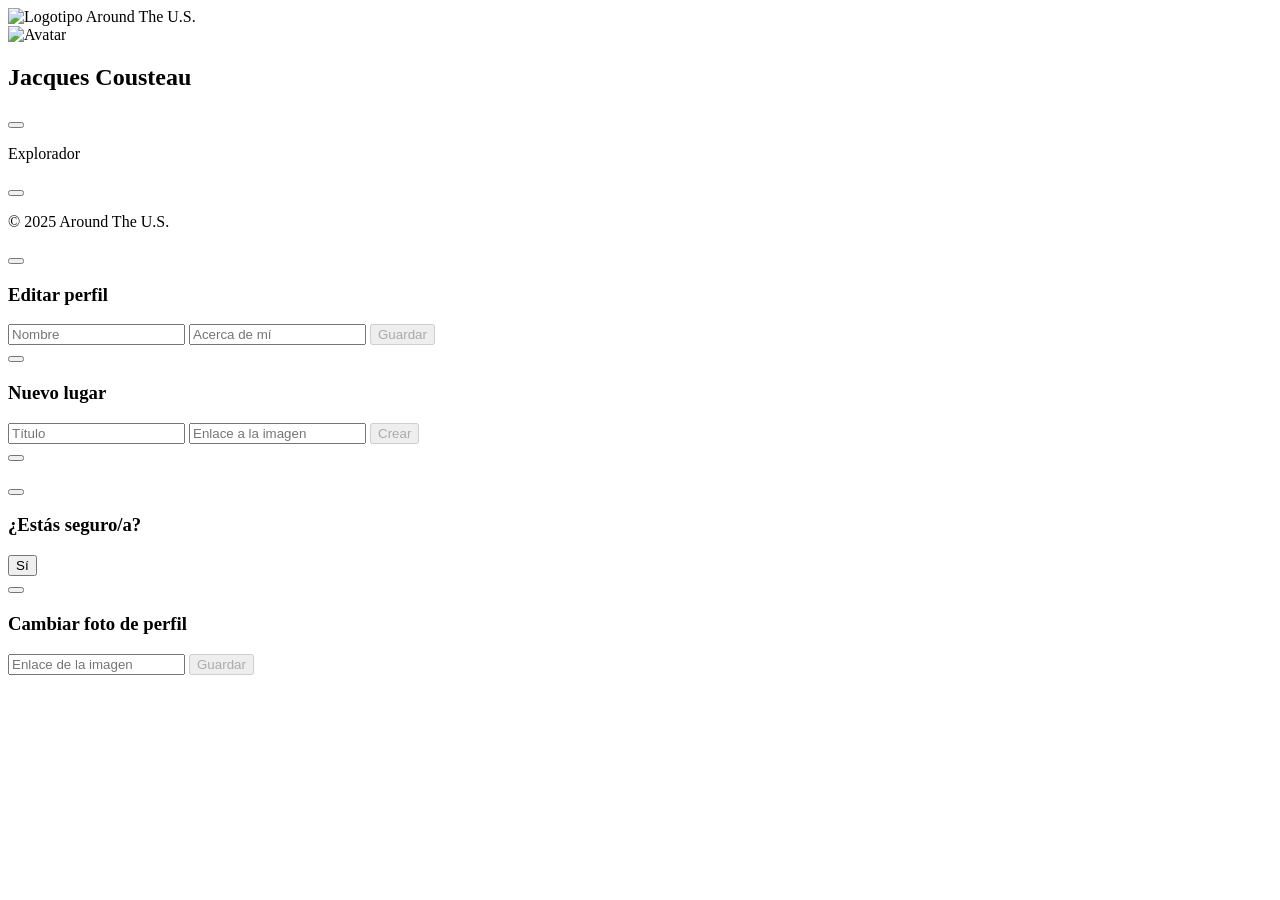
==== src/index.html @ 9cc854b9 "correccion de src" ====
<!doctype html>
<html lang="es">
  <head>
    <meta charset="UTF-8" />
    <meta content="width=device-width, initial-scale=1.0" name="viewport" />
    <meta content="ie=edge" http-equiv="X-UA-Compatible" />
    <title>Around The U.S.</title>
    <link href="./pages/index.css" rel="stylesheet" />
  </head>
  <body class="page">
    <div class="page__content">
      <header class="header page__section">
        <img
          alt="Logotipo Around The U.S."
          class="logo header__logo"
          src="./images/logo.svg"
        />
      </header>
      <main class="content">
        <section class="profile page__section">
          <div class="profile__avatar-container">
            <img
              class="profile__image"
              src="./images/avatar.jpg"
              alt="Avatar"
            />
            <div class="profile__overlay"></div>
          </div>
          <div class="profile__info">
            <h1 class="profile__title">Jacques Cousteau</h1>
            <button
              aria-label="Editar perfil"
              class="profile__edit-button"
              type="button"
            ></button>
            <p class="profile__description">Explorador</p>
          </div>
          <button
            aria-label="Agregar tarjeta"
            class="profile__add-button"
            type="button"
          ></button>
        </section>
        <section class="cards page__section">
          <ul class="elements"></ul>
        </section>
      </main>
      <footer class="footer page__section">
        <p class="footer__copyright">© 2025 Around The U.S.</p>
      </footer>
      <div class="popup" id="edit-popup">
        <div class="popup__content">
          <button
            aria-label="Cerrar ventana emergente"
            class="popup__close"
            type="button"
          ></button>
          <h3 class="popup__title">Editar perfil</h3>
          <form class="popup__form" id="edit-profile-form">
            <input
              class="popup__input popup__input_type_name"
              name="name"
              placeholder="Nombre"
              type="text"
              minlength="2"
              maxlength="40"
              required
              id="profile-name"
            />
            <span class="popup__error" id="profile-name-error"></span>
            <input
              class="popup__input popup__input_type_description"
              name="description"
              placeholder="Acerca de mí"
              type="text"
              minlength="2"
              maxlength="200"
              required
              id="profile-about"
            />
            <span class="popup__error" id="profile-about-error"></span>
            <button class="button popup__button" type="submit" disabled>
              Guardar
            </button>
          </form>
        </div>
      </div>
      <div class="popup" id="new-card-popup">
        <div class="popup__content">
          <button
            aria-label="Cerrar ventana emergente"
            class="popup__close"
            type="button"
          ></button>
          <h3 class="popup__title">Nuevo lugar</h3>
          <form class="popup__form" id="new-card-form">
            <input
              class="popup__input popup__input_type_card-name"
              name="place-name"
              placeholder="Título"
              type="text"
              minlength="2"
              maxlength="30"
              required
              id="card-title"
            />
            <span class="popup__error" id="card-title-error"></span>

            <input
              class="popup__input popup__input_type_url"
              name="link"
              placeholder="Enlace a la imagen"
              required
              type="url"
              id="card-link"
            />
            <span class="popup__error" id="card-link-error"></span>
            <button class="button popup__button" type="submit" disabled>
              Crear
            </button>
          </form>
        </div>
      </div>
      <div class="popup" id="image-popup">
        <div class="popup__content popup__content_content_image">
          <button
            aria-label="Cerrar ventana emergente"
            class="popup__close"
            type="button"
          ></button>
          <img alt="" class="popup__image" src="#" />
          <p class="popup__caption"></p>
        </div>
      </div>
      <div class="popup" id="delete-card-popup">
        <div class="popup__content popup__content_type_confirm">
          <button
            aria-label="Cerrar ventana emergente"
            class="popup__close"
            type="button"
          ></button>

          <h3 class="popup__title">¿Estás seguro/a?</h3>

          <form class="popup__form" id="delete-card-form">
            <button class="button popup__button" type="submit">Sí</button>
          </form>
        </div>
      </div>
      <div class="popup" id="avatar-popup">
        <div class="popup__content">
          <button
            aria-label="Cerrar ventana emergente"
            class="popup__close"
            type="button"
          ></button>

          <h3 class="popup__title">Cambiar foto de perfil</h3>

          <form class="popup__form" id="avatar-form">
            <input
              class="popup__input"
              name="avatar"
              placeholder="Enlace de la imagen"
              type="url"
              required
              id="avatar-link"
            />
            <span class="popup__error" id="avatar-link-error"></span>

            <button class="button popup__button" type="submit" disabled>
              Guardar
            </button>
          </form>
        </div>
      </div>
    </div>
    <template id="card-template">
      <li class="card">
        <img class="card__image" src="" alt="" />
        <button
          aria-label="Eliminar tarjeta"
          class="card__delete-button"
          type="button"
        ></button>
        <div class="card__description">
          <h2 class="card__title"></h2>
          <button
            aria-label="Botón Me gusta"
            class="card__like-button"
            type="button"
          ></button>
        </div>
      </li>
    </template>
    <script type="module" src="scripts/index.js"></script>
  </body>
</html>
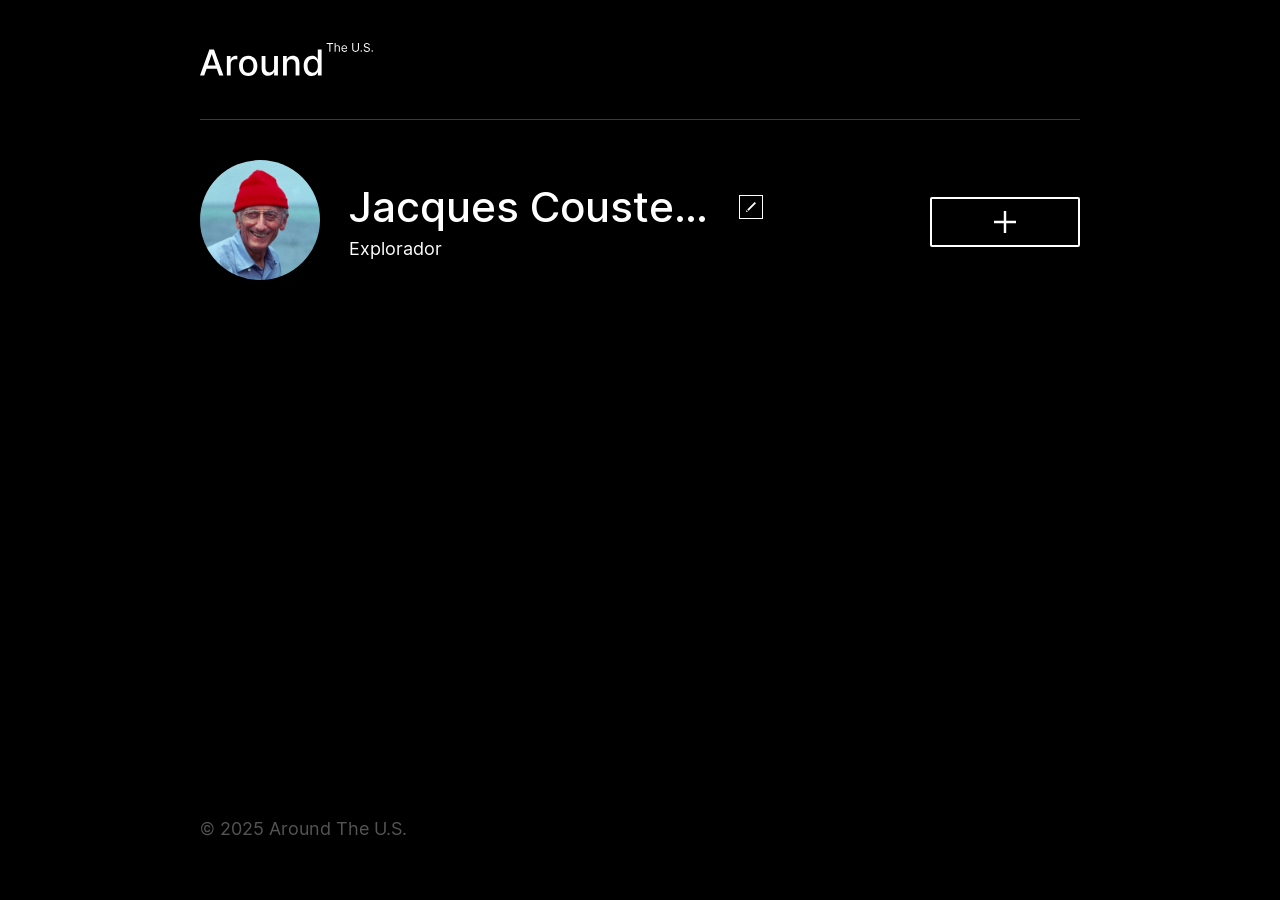
==== commit e18d117f: "correciones en rutas de html" ====
--- a/src/index.html
+++ b/src/index.html
@@ -5,7 +5,7 @@
     <meta content="width=device-width, initial-scale=1.0" name="viewport" />
     <meta content="ie=edge" http-equiv="X-UA-Compatible" />
     <title>Around The U.S.</title>
-    <link href="./pages/index.css" rel="stylesheet" />
+    <link href="../pages/index.css" rel="stylesheet" />
   </head>
   <body class="page">
     <div class="page__content">
@@ -13,7 +13,7 @@
         <img
           alt="Logotipo Around The U.S."
           class="logo header__logo"
-          src="./images/logo.svg"
+          src="../images/logo.svg"
         />
       </header>
       <main class="content">
@@ -21,7 +21,7 @@
           <div class="profile__avatar-container">
             <img
               class="profile__image"
-              src="./images/avatar.jpg"
+              src="../images/avatar.jpg"
               alt="Avatar"
             />
             <div class="profile__overlay"></div>
@@ -193,6 +193,6 @@
         </div>
       </li>
     </template>
-    <script type="module" src="scripts/index.js"></script>
+    <script type="module" src="../scripts/index.js"></script>
   </body>
 </html>
--- a/pages/index.css
+++ b/pages/index.css
@@ -0,0 +1,11 @@
+@import url("../vendor/normalize.css");
+@import url("../vendor/fonts.css");
+
+@import url("../blocks/page.css");
+@import url("../blocks/header.css");
+@import url("../blocks/content.css");
+@import url("../blocks/footer.css");
+@import url("../blocks/profile.css");
+@import url("../blocks/cards.css");
+@import url("../blocks/card.css");
+@import url("../blocks/popup.css");
